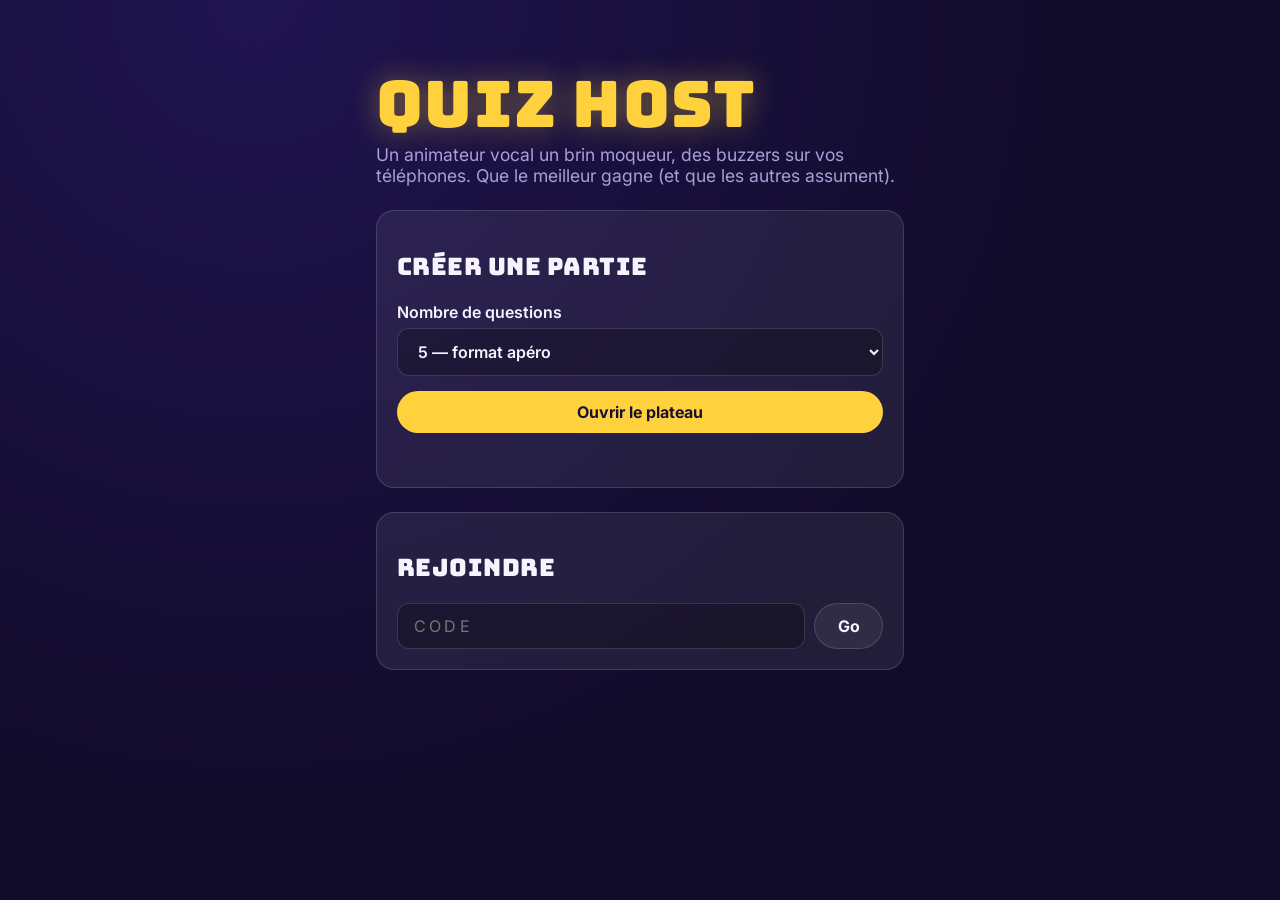
==== static/index.html @ 5cc6ba5f "Add Quiz Host: voice-hosted buzzer quiz with an ElevenLabs agent A party quiz where an ElevenLabs Ag" ====
<!doctype html>
<html lang="fr">
<head>
  <meta charset="utf-8">
  <meta name="viewport" content="width=device-width, initial-scale=1">
  <title>Quiz Host</title>
  <link rel="preconnect" href="https://fonts.googleapis.com">
  <link href="https://fonts.googleapis.com/css2?family=Bungee&family=Inter:wght@400;600;800&display=swap" rel="stylesheet">
  <link rel="stylesheet" href="/static/quiz.css">
  <style>
    main { max-width: 560px; margin: 0 auto; padding: 8vh 16px 32px; display: grid; gap: 1.5rem; }
    .logo { font-size: clamp(2.6rem, 9vw, 4rem); margin: 0; line-height: 1; color: var(--accent); text-shadow: 0 0 30px rgba(255, 210, 61, 0.4); }
    .tagline { margin: 0.5rem 0 0; color: var(--muted); font-size: 1.1rem; }
    form { display: grid; gap: 0.9rem; }
    label { display: grid; gap: 0.4rem; font-weight: 600; }
    .row { display: flex; gap: 0.6rem; }
    .row input { flex: 1; text-transform: uppercase; letter-spacing: 0.2em; min-width: 0; }
    .error { color: var(--red); min-height: 1.2em; margin: 0; }
  </style>
</head>
<body>
<main>
  <header>
    <h1 class="logo">Quiz Host</h1>
    <p class="tagline">Un animateur vocal un brin moqueur, des buzzers sur vos téléphones. Que le meilleur gagne (et que les autres assument).</p>
  </header>

  <section class="panel">
    <h2>Créer une partie</h2>
    <form id="create-form">
      <label>Nombre de questions
        <select name="total">
          <option value="5" selected>5 — format apéro</option>
          <option value="10">10 — soirée sérieuse</option>
          <option value="15">15 — marathon</option>
        </select>
      </label>
      <button type="submit">Ouvrir le plateau</button>
      <p class="error" id="create-error"></p>
    </form>
  </section>

  <section class="panel">
    <h2>Rejoindre</h2>
    <form id="join-form" class="row">
      <input name="code" maxlength="4" placeholder="CODE" autocomplete="off" aria-label="Code de la salle">
      <button type="submit" class="secondary">Go</button>
    </form>
  </section>
</main>

<script type="module">
  import { storage } from "/static/common.js";

  const session = storage("session");

  document.getElementById("create-form").addEventListener("submit", async (event) => {
    event.preventDefault();
    const error = document.getElementById("create-error");
    error.textContent = "";
    const total = Number(new FormData(event.target).get("total"));
    try {
      const response = await fetch("/api/rooms", {
        method: "POST",
        headers: { "Content-Type": "application/json" },
        body: JSON.stringify({ total_questions: total }),
      });
      if (!response.ok) throw new Error((await response.json()).detail || response.statusText);
      const room = await response.json();
      session.set(`quiz.hostKey.${room.code}`, room.host_key);
      // The key also travels in the fragment (never sent to the server) for when storage is unavailable.
      location.href = `/host/${room.code}#key=${encodeURIComponent(room.host_key)}`;
    } catch (err) {
      error.textContent = `Impossible de créer la partie : ${err.message}`;
    }
  });

  document.getElementById("join-form").addEventListener("submit", (event) => {
    event.preventDefault();
    const code = new FormData(event.target).get("code").trim().toUpperCase();
    if (code) location.href = `/play/${encodeURIComponent(code)}`;
  });
</script>
</body>
</html>
---- static/quiz.css ----
:root {
  --bg: #120c2b;
  --bg-2: #1f1450;
  --panel: rgba(255, 255, 255, 0.07);
  --panel-border: rgba(255, 255, 255, 0.14);
  --text: #f6f3ff;
  --muted: #a99fd6;
  --accent: #ffd23d;
  --pink: #ff3d7f;
  --green: #2ee67c;
  --orange: #ff9a3d;
  --red: #ff4d5e;
  --grey: #4a4466;
  --radius: 18px;
  --title-font: "Bungee", "Arial Black", system-ui, sans-serif;
}

* { box-sizing: border-box; }

html, body {
  margin: 0;
  min-height: 100%;
  background: radial-gradient(circle at 20% 0%, var(--bg-2), var(--bg) 60%) fixed;
  background-color: var(--bg);
  color: var(--text);
  font-family: "Inter", system-ui, -apple-system, "Segoe UI", sans-serif;
}

h1, h2, h3, .title-font { font-family: var(--title-font); font-weight: 400; letter-spacing: 0.02em; }

button {
  font: inherit;
  border: 0;
  border-radius: 999px;
  padding: 0.7em 1.4em;
  cursor: pointer;
  color: #1a1033;
  background: var(--accent);
  font-weight: 700;
  transition: transform 0.08s ease, filter 0.15s ease;
}
button:hover { filter: brightness(1.08); }
button:active { transform: scale(0.97); }
button:disabled { opacity: 0.45; cursor: not-allowed; }
button.secondary { background: var(--panel); color: var(--text); border: 1px solid var(--panel-border); }
button.good { background: var(--green); }
button.bad { background: var(--red); color: white; }

input, select {
  font: inherit;
  padding: 0.75em 1em;
  border-radius: 12px;
  border: 1px solid var(--panel-border);
  background: rgba(0, 0, 0, 0.25);
  color: var(--text);
}

.panel {
  background: var(--panel);
  border: 1px solid var(--panel-border);
  border-radius: var(--radius);
  padding: 1.25rem;
}

.muted { color: var(--muted); }
.hidden { display: none !important; }

.pill {
  display: inline-flex;
  align-items: center;
  gap: 0.4em;
  padding: 0.35em 0.9em;
  border-radius: 999px;
  background: var(--panel);
  border: 1px solid var(--panel-border);
  font-size: 0.9rem;
  white-space: nowrap;
}
.pill.live { border-color: var(--green); color: var(--green); }
.pill.warn { border-color: var(--orange); color: var(--orange); }

.dot { width: 0.6em; height: 0.6em; border-radius: 50%; display: inline-block; background: currentColor; }

@keyframes pulse {
  0%, 100% { transform: scale(1); box-shadow: 0 0 0 0 rgba(46, 230, 124, 0.7); }
  50% { transform: scale(1.03); box-shadow: 0 0 0 24px rgba(46, 230, 124, 0); }
}
@keyframes pop {
  0% { transform: scale(0.6); opacity: 0; }
  70% { transform: scale(1.08); opacity: 1; }
  100% { transform: scale(1); }
}
@keyframes shake {
  0%, 100% { transform: translateX(0); }
  25% { transform: translateX(-10px); }
  75% { transform: translateX(10px); }
}
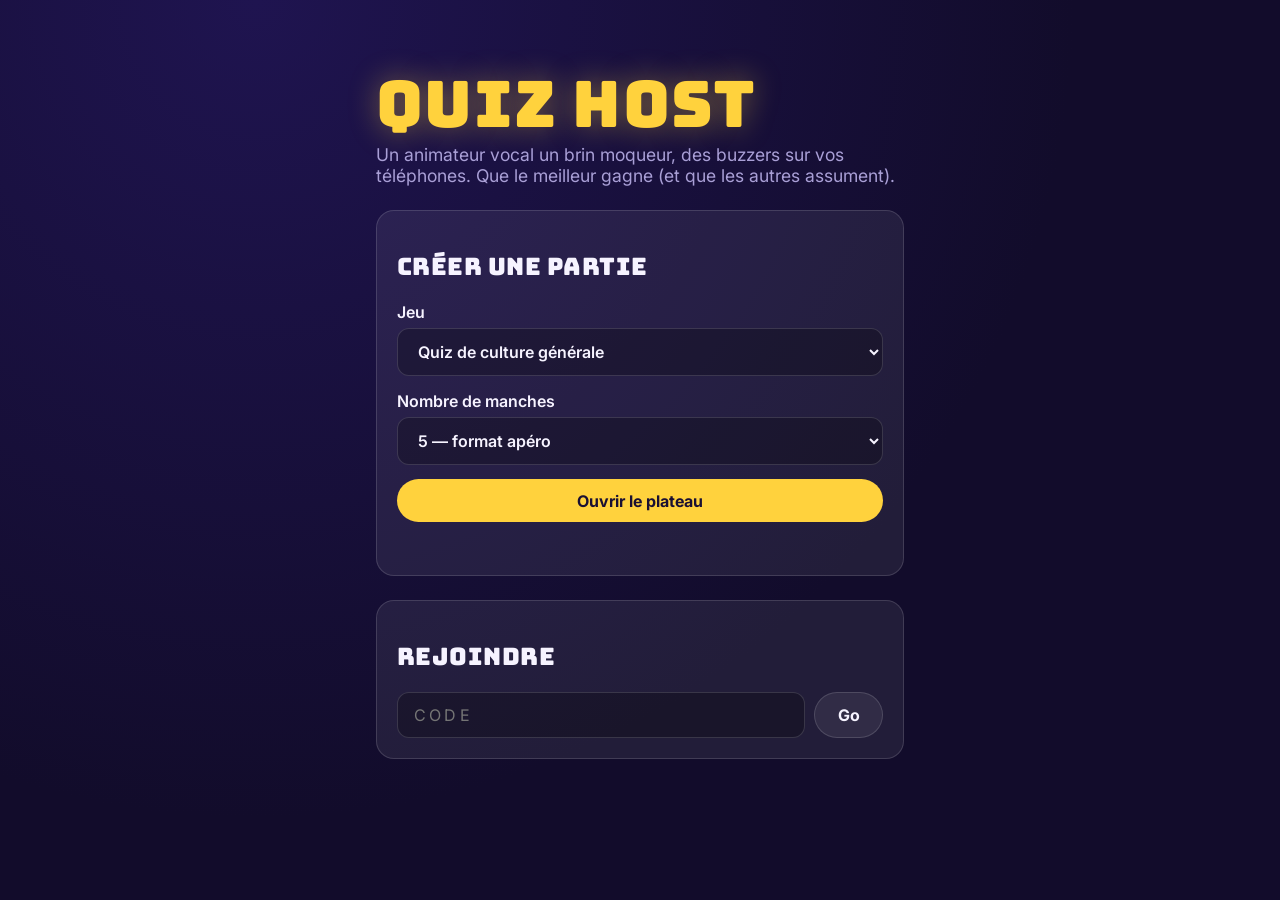
==== commit 42e1b63b: "Add a blind test mode with French songs Pick "Blind test : chansons françaises" when creating a room" ====
--- a/static/index.html
+++ b/static/index.html
@@ -28,7 +28,13 @@
   <section class="panel">
     <h2>Créer une partie</h2>
     <form id="create-form">
-      <label>Nombre de questions
+      <label>Jeu
+        <select name="mode">
+          <option value="quiz" selected>Quiz de culture générale</option>
+          <option value="blindtest">Blind test : chansons françaises 🎵</option>
+        </select>
+      </label>
+      <label>Nombre de manches
         <select name="total">
           <option value="5" selected>5 — format apéro</option>
           <option value="10">10 — soirée sérieuse</option>
@@ -58,12 +64,14 @@
     event.preventDefault();
     const error = document.getElementById("create-error");
     error.textContent = "";
-    const total = Number(new FormData(event.target).get("total"));
+    const form = new FormData(event.target);
+    const total = Number(form.get("total"));
+    const mode = form.get("mode");
     try {
       const response = await fetch("/api/rooms", {
         method: "POST",
         headers: { "Content-Type": "application/json" },
-        body: JSON.stringify({ total_questions: total }),
+        body: JSON.stringify({ total_questions: total, mode }),
       });
       if (!response.ok) throw new Error((await response.json()).detail || response.statusText);
       const room = await response.json();
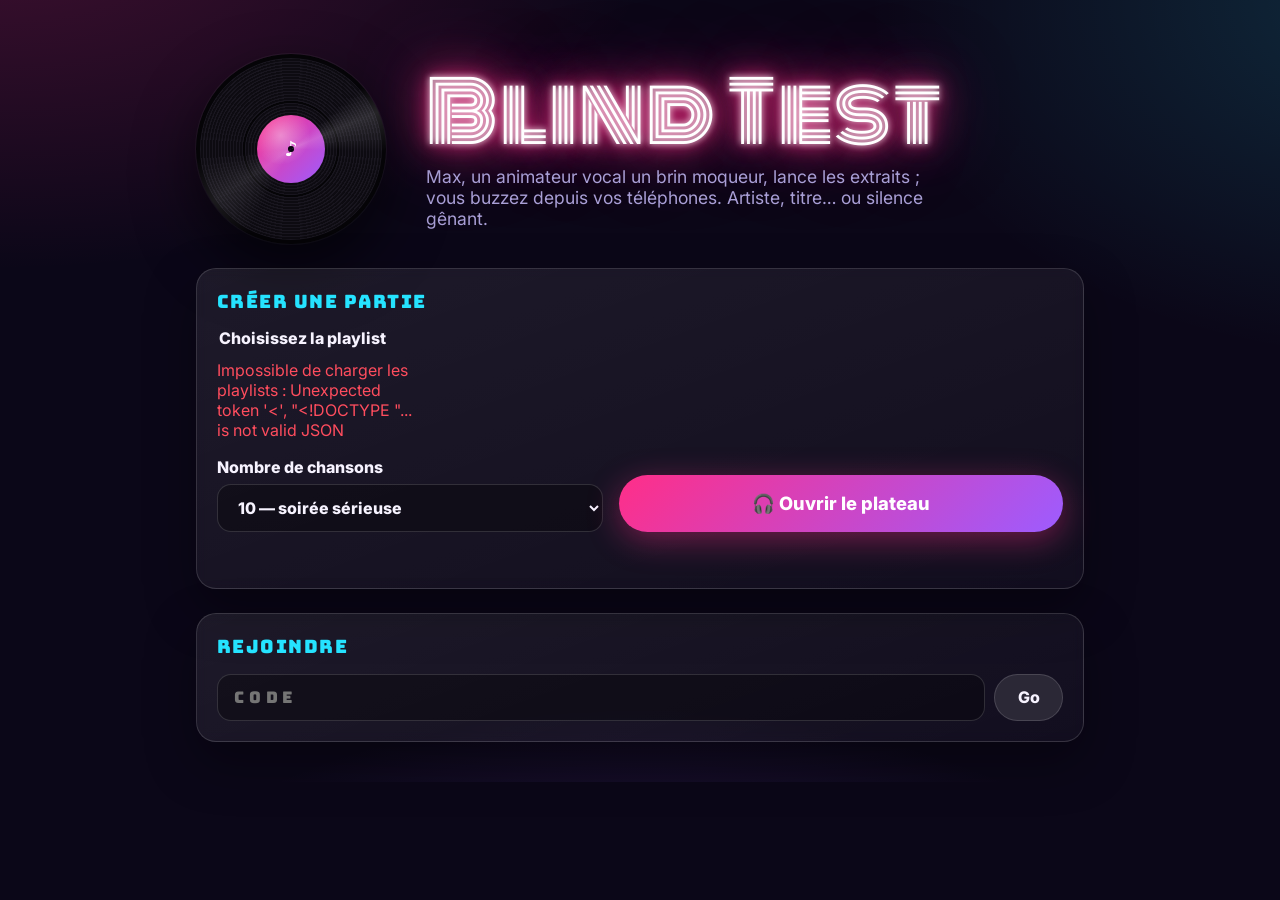
==== commit f63f930d: "Blind test only: themed playlists, 280 French songs, music-themed UI - Remove the general-knowledge " ====
--- a/static/index.html
+++ b/static/index.html
@@ -3,45 +3,87 @@
 <head>
   <meta charset="utf-8">
   <meta name="viewport" content="width=device-width, initial-scale=1">
-  <title>Quiz Host</title>
+  <meta name="theme-color" content="#0b0718">
+  <title>Blind Test</title>
   <link rel="preconnect" href="https://fonts.googleapis.com">
-  <link href="https://fonts.googleapis.com/css2?family=Bungee&family=Inter:wght@400;600;800&display=swap" rel="stylesheet">
-  <link rel="stylesheet" href="/static/quiz.css">
+  <link href="https://fonts.googleapis.com/css2?family=Bungee&family=Monoton&family=Inter:wght@400;600;800&display=swap" rel="stylesheet">
+  <link rel="stylesheet" href="/static/base.css">
   <style>
-    main { max-width: 560px; margin: 0 auto; padding: 8vh 16px 32px; display: grid; gap: 1.5rem; }
-    .logo { font-size: clamp(2.6rem, 9vw, 4rem); margin: 0; line-height: 1; color: var(--accent); text-shadow: 0 0 30px rgba(255, 210, 61, 0.4); }
-    .tagline { margin: 0.5rem 0 0; color: var(--muted); font-size: 1.1rem; }
-    form { display: grid; gap: 0.9rem; }
-    label { display: grid; gap: 0.4rem; font-weight: 600; }
+    main { max-width: 920px; margin: 0 auto; padding: 6vh 16px 40px; display: grid; gap: 1.5rem; }
+    .hero { display: flex; align-items: center; gap: clamp(1rem, 4vw, 2.5rem); }
+    .hero .vinyl { width: clamp(110px, 22vw, 190px); flex: none; animation-play-state: running; animation-duration: 3s; }
+    .hero .vinyl .label { --label: linear-gradient(135deg, var(--pink), var(--violet)); font-family: var(--title-font); font-size: clamp(0.8rem, 2vw, 1.3rem); color: white; }
+    .logo { font-size: clamp(2.6rem, 9vw, 5.2rem); margin: 0; line-height: 1.05; animation: flicker 6s infinite; }
+    .tagline { margin: 0.6rem 0 0; color: var(--muted); font-size: 1.1rem; max-width: 46ch; }
+    form { display: grid; gap: 1.1rem; }
+    fieldset { border: 0; padding: 0; margin: 0; }
+    legend { font-weight: 800; margin-bottom: 0.7rem; }
+    .themes { display: grid; grid-template-columns: repeat(auto-fill, minmax(190px, 1fr)); gap: 0.75rem; }
+    .theme-card {
+      position: relative;
+      display: grid;
+      gap: 0.25rem;
+      padding: 0.95rem 1rem;
+      border-radius: 16px;
+      border: 1px solid var(--panel-border);
+      background: rgba(0, 0, 0, 0.25);
+      cursor: pointer;
+      transition: transform 0.12s ease, border-color 0.15s ease, background 0.15s ease, box-shadow 0.15s ease;
+    }
+    .theme-card:hover { transform: translateY(-2px); border-color: rgba(255, 255, 255, 0.3); }
+    .theme-card input { position: absolute; opacity: 0; pointer-events: none; }
+    .theme-card .emoji { font-size: 1.9rem; line-height: 1; }
+    .theme-card strong { font-family: var(--title-font); font-weight: 400; font-size: 1rem; }
+    .theme-card .desc { color: var(--muted); font-size: 0.88rem; }
+    .theme-card .count { font-size: 0.78rem; color: var(--cyan); font-weight: 700; text-transform: uppercase; letter-spacing: 0.06em; }
+    .theme-card:has(input:checked) {
+      border-color: var(--pink);
+      background: linear-gradient(160deg, rgba(255, 46, 136, 0.22), rgba(157, 92, 255, 0.14));
+      box-shadow: 0 0 0 1px var(--pink), 0 10px 30px rgba(255, 46, 136, 0.25);
+    }
+    .theme-card:has(input:focus-visible) { outline: 2px solid var(--cyan); outline-offset: 2px; }
+    .options { display: flex; flex-wrap: wrap; gap: 1rem; align-items: end; }
+    .options label { display: grid; gap: 0.4rem; font-weight: 800; flex: 1; min-width: 220px; }
+    .options button { flex: 1; min-width: 220px; }
     .row { display: flex; gap: 0.6rem; }
-    .row input { flex: 1; text-transform: uppercase; letter-spacing: 0.2em; min-width: 0; }
+    .row input { flex: 1; text-transform: uppercase; letter-spacing: 0.3em; min-width: 0; font-family: var(--title-font); }
     .error { color: var(--red); min-height: 1.2em; margin: 0; }
+    .loading { color: var(--muted); }
+    @media (max-width: 560px) {
+      .hero { flex-direction: column; text-align: center; }
+      .themes { grid-template-columns: 1fr 1fr; }
+      .theme-card .desc { display: none; }
+    }
   </style>
 </head>
 <body>
 <main>
-  <header>
-    <h1 class="logo">Quiz Host</h1>
-    <p class="tagline">Un animateur vocal un brin moqueur, des buzzers sur vos téléphones. Que le meilleur gagne (et que les autres assument).</p>
+  <header class="hero">
+    <div class="sheen"><div class="vinyl"><div class="label">♪</div></div></div>
+    <div>
+      <h1 class="logo neon">Blind Test</h1>
+      <p class="tagline">Max, un animateur vocal un brin moqueur, lance les extraits ; vous buzzez depuis vos téléphones. Artiste, titre… ou silence gênant.</p>
+    </div>
   </header>
 
   <section class="panel">
     <h2>Créer une partie</h2>
     <form id="create-form">
-      <label>Jeu
-        <select name="mode">
-          <option value="quiz" selected>Quiz de culture générale</option>
-          <option value="blindtest">Blind test : chansons françaises 🎵</option>
-        </select>
-      </label>
-      <label>Nombre de manches
-        <select name="total">
-          <option value="5" selected>5 — format apéro</option>
-          <option value="10">10 — soirée sérieuse</option>
-          <option value="15">15 — marathon</option>
-        </select>
-      </label>
-      <button type="submit">Ouvrir le plateau</button>
+      <fieldset>
+        <legend>Choisissez la playlist</legend>
+        <div class="themes" id="themes"><p class="loading">Chargement des playlists…</p></div>
+      </fieldset>
+      <div class="options">
+        <label>Nombre de chansons
+          <select name="total">
+            <option value="5">5 — format apéro</option>
+            <option value="10" selected>10 — soirée sérieuse</option>
+            <option value="15">15 — marathon</option>
+            <option value="20">20 — jusqu'au bout de la nuit</option>
+          </select>
+        </label>
+        <button type="submit" class="big-cta" id="create-btn">🎧 Ouvrir le plateau</button>
+      </div>
       <p class="error" id="create-error"></p>
     </form>
   </section>
@@ -56,22 +98,47 @@
 </main>
 
 <script type="module">
-  import { storage } from "/static/common.js";
+  import { escapeHtml, scatterNotes, storage } from "/static/common.js";
 
   const session = storage("session");
+  const local = storage("local");
+  scatterNotes();
+
+  async function loadThemes() {
+    const container = document.getElementById("themes");
+    try {
+      const themes = await (await fetch("/api/themes")).json();
+      const remembered = local.get("blindtest.theme");
+      const selected = themes.some((t) => t.id === remembered) ? remembered : themes[0]?.id;
+      container.innerHTML = themes.map((t) => `
+        <label class="theme-card">
+          <input type="radio" name="theme" value="${escapeHtml(t.id)}" ${t.id === selected ? "checked" : ""}>
+          <span class="emoji" aria-hidden="true">${escapeHtml(t.emoji)}</span>
+          <strong>${escapeHtml(t.label)}</strong>
+          <span class="desc">${escapeHtml(t.description)}</span>
+          <span class="count">${t.songCount} chansons</span>
+        </label>`).join("");
+    } catch (err) {
+      container.innerHTML = `<p class="error">Impossible de charger les playlists : ${escapeHtml(err.message)}</p>`;
+    }
+  }
+  loadThemes();
 
   document.getElementById("create-form").addEventListener("submit", async (event) => {
     event.preventDefault();
     const error = document.getElementById("create-error");
+    const button = document.getElementById("create-btn");
     error.textContent = "";
     const form = new FormData(event.target);
-    const total = Number(form.get("total"));
-    const mode = form.get("mode");
+    const theme = form.get("theme") || "mix";
+    local.set("blindtest.theme", theme);
+    button.disabled = true;
+    button.textContent = "⏳ On sort les vinyles…";
     try {
       const response = await fetch("/api/rooms", {
         method: "POST",
         headers: { "Content-Type": "application/json" },
-        body: JSON.stringify({ total_questions: total, mode }),
+        body: JSON.stringify({ total_questions: Number(form.get("total")), theme }),
       });
       if (!response.ok) throw new Error((await response.json()).detail || response.statusText);
       const room = await response.json();
@@ -80,6 +147,8 @@
       location.href = `/host/${room.code}#key=${encodeURIComponent(room.host_key)}`;
     } catch (err) {
       error.textContent = `Impossible de créer la partie : ${err.message}`;
+      button.disabled = false;
+      button.textContent = "🎧 Ouvrir le plateau";
     }
   });
 
--- a/static/base.css
+++ b/static/base.css
@@ -0,0 +1,213 @@
+/* Shared look: a neon night club, vinyls and equalizers. */
+:root {
+  --bg: #0b0718;
+  --bg-2: #1a0f3a;
+  --panel: rgba(255, 255, 255, 0.06);
+  --panel-strong: rgba(255, 255, 255, 0.1);
+  --panel-border: rgba(255, 255, 255, 0.14);
+  --text: #f7f3ff;
+  --muted: #a99fd6;
+  --accent: #ffc93c;
+  --pink: #ff2e88;
+  --cyan: #25e3ff;
+  --violet: #9d5cff;
+  --green: #2ee67c;
+  --orange: #ff9a3d;
+  --red: #ff4d5e;
+  --grey: #4a4466;
+  --vinyl: #121016;
+  --radius: 20px;
+  --title-font: "Bungee", "Arial Black", system-ui, sans-serif;
+  --neon-font: "Monoton", "Bungee", system-ui, sans-serif;
+}
+
+* { box-sizing: border-box; }
+
+html, body {
+  margin: 0;
+  min-height: 100%;
+  color: var(--text);
+  font-family: "Inter", system-ui, -apple-system, "Segoe UI", sans-serif;
+  background-color: var(--bg);
+}
+body {
+  background:
+    radial-gradient(1100px 600px at 0% -10%, rgba(255, 46, 136, 0.22), transparent 60%),
+    radial-gradient(900px 600px at 110% 0%, rgba(37, 227, 255, 0.16), transparent 60%),
+    radial-gradient(900px 500px at 50% 115%, rgba(157, 92, 255, 0.28), transparent 65%),
+    var(--bg);
+  background-attachment: fixed;
+}
+
+h1, h2, h3, .title-font { font-family: var(--title-font); font-weight: 400; letter-spacing: 0.02em; }
+h2 { font-size: 1.15rem; margin: 0 0 0.9rem; color: var(--cyan); text-transform: uppercase; letter-spacing: 0.08em; }
+
+.neon {
+  font-family: var(--neon-font);
+  font-weight: 400;
+  color: #fff;
+  text-shadow: 0 0 6px #fff, 0 0 18px var(--pink), 0 0 42px var(--pink), 0 0 80px rgba(255, 46, 136, 0.6);
+}
+
+button {
+  font: inherit;
+  border: 0;
+  border-radius: 999px;
+  padding: 0.75em 1.4em;
+  cursor: pointer;
+  color: #1a0f2e;
+  background: linear-gradient(135deg, var(--accent), #ff8a3d);
+  font-weight: 800;
+  box-shadow: 0 6px 24px rgba(255, 154, 61, 0.25);
+  transition: transform 0.08s ease, filter 0.15s ease, box-shadow 0.15s ease;
+}
+button:hover { filter: brightness(1.08); }
+button:active { transform: scale(0.97); }
+button:disabled { opacity: 0.45; cursor: not-allowed; box-shadow: none; }
+button.secondary { background: var(--panel-strong); color: var(--text); border: 1px solid var(--panel-border); box-shadow: none; }
+button.good { background: linear-gradient(135deg, #5dffa5, var(--green)); box-shadow: 0 6px 24px rgba(46, 230, 124, 0.25); }
+button.bad { background: linear-gradient(135deg, #ff7a88, var(--red)); color: white; box-shadow: 0 6px 24px rgba(255, 77, 94, 0.25); }
+button.big-cta { font-size: 1.15rem; padding: 0.9em 1.6em; background: linear-gradient(135deg, var(--pink), var(--violet)); color: white; box-shadow: 0 8px 32px rgba(255, 46, 136, 0.4); }
+
+input, select {
+  font: inherit;
+  padding: 0.75em 1em;
+  border-radius: 14px;
+  border: 1px solid var(--panel-border);
+  background: rgba(0, 0, 0, 0.3);
+  color: var(--text);
+}
+input:focus, select:focus { outline: 2px solid var(--cyan); outline-offset: 1px; }
+
+.panel {
+  background: linear-gradient(160deg, rgba(255, 255, 255, 0.08), rgba(255, 255, 255, 0.03));
+  border: 1px solid var(--panel-border);
+  border-radius: var(--radius);
+  padding: 1.25rem;
+  backdrop-filter: blur(6px);
+  box-shadow: 0 20px 50px rgba(0, 0, 0, 0.35);
+}
+
+.muted { color: var(--muted); }
+.hidden { display: none !important; }
+
+.pill {
+  display: inline-flex;
+  align-items: center;
+  gap: 0.4em;
+  padding: 0.35em 0.9em;
+  border-radius: 999px;
+  background: var(--panel);
+  border: 1px solid var(--panel-border);
+  font-size: 0.9rem;
+  white-space: nowrap;
+}
+.pill.live { border-color: var(--green); color: var(--green); }
+.pill.warn { border-color: var(--orange); color: var(--orange); }
+.pill.theme { border-color: rgba(37, 227, 255, 0.5); color: var(--cyan); }
+
+.dot { width: 0.6em; height: 0.6em; border-radius: 50%; display: inline-block; background: currentColor; }
+
+/* Floating notes in the background (see scatterNotes in common.js). */
+.notes { position: fixed; inset: 0; pointer-events: none; overflow: hidden; z-index: -1; }
+.notes span {
+  position: absolute;
+  bottom: -2em;
+  font-size: var(--s, 2rem);
+  color: var(--c, var(--pink));
+  opacity: 0;
+  text-shadow: 0 0 12px currentColor;
+  animation: float-note var(--d, 18s) linear var(--delay, 0s) infinite;
+}
+
+/* A vinyl record: grooves, a coloured label in the middle, a spindle hole. */
+.vinyl {
+  position: relative;
+  aspect-ratio: 1;
+  border-radius: 50%;
+  display: grid;
+  place-items: center;
+  background:
+    radial-gradient(circle, transparent 0 34%, rgba(0, 0, 0, 0.6) 34.5% 35.5%, transparent 36%),
+    repeating-radial-gradient(circle, #19161f 0 1px, #0d0b11 1.5px 3px),
+    var(--vinyl);
+  box-shadow: 0 24px 60px rgba(0, 0, 0, 0.6), inset 0 0 0 4px #050407, 0 0 0 1px rgba(255, 255, 255, 0.06);
+  animation: spin 1.8s linear infinite;
+  animation-play-state: paused;
+}
+.vinyl .label {
+  position: relative;
+  width: 36%;
+  aspect-ratio: 1;
+  border-radius: 50%;
+  display: grid;
+  place-items: center;
+  overflow: hidden;
+  background: radial-gradient(circle at 35% 30%, #fff6, transparent 45%), var(--label, var(--pink));
+  color: #1a0f2e;
+  text-align: center;
+}
+.vinyl .label::after {
+  content: "";
+  position: absolute;
+  width: 9%;
+  aspect-ratio: 1;
+  border-radius: 50%;
+  background: var(--bg);
+  box-shadow: inset 0 0 0 2px rgba(0, 0, 0, 0.4);
+}
+.vinyl .label img { position: absolute; inset: 0; width: 100%; height: 100%; object-fit: cover; }
+/* Light reflection: drawn over the record so it does not turn with it. */
+.sheen { position: relative; border-radius: 50%; }
+.sheen::after {
+  content: "";
+  position: absolute;
+  inset: 0;
+  border-radius: 50%;
+  pointer-events: none;
+  background: conic-gradient(from 20deg, transparent 0 8%, rgba(255, 255, 255, 0.13) 13%, transparent 20% 52%, rgba(255, 255, 255, 0.09) 60%, transparent 68%);
+}
+
+/* Equalizer bars: they dance while the music plays (body.playing). */
+.eq { display: flex; align-items: flex-end; gap: 6px; height: 64px; }
+.eq span {
+  flex: 1;
+  height: 10%;
+  border-radius: 6px 6px 2px 2px;
+  background: linear-gradient(to top, var(--violet), var(--pink) 55%, var(--accent));
+  box-shadow: 0 0 12px rgba(255, 46, 136, 0.45);
+  transition: height 0.4s ease;
+}
+.playing .eq span { animation: eq var(--d, 0.8s) ease-in-out var(--delay, 0s) infinite alternate; }
+
+@keyframes spin { to { transform: rotate(360deg); } }
+@keyframes eq { 0% { height: 12%; } 50% { height: 70%; } 100% { height: var(--h, 95%); } }
+@keyframes float-note {
+  0% { transform: translateY(0) rotate(-10deg); opacity: 0; }
+  10% { opacity: 0.35; }
+  90% { opacity: 0.25; }
+  100% { transform: translateY(-115vh) rotate(18deg); opacity: 0; }
+}
+@keyframes pulse {
+  0%, 100% { transform: scale(1); box-shadow: 0 0 0 0 rgba(46, 230, 124, 0.7); }
+  50% { transform: scale(1.03); box-shadow: 0 0 0 24px rgba(46, 230, 124, 0); }
+}
+@keyframes pop {
+  0% { transform: scale(0.6); opacity: 0; }
+  70% { transform: scale(1.08); opacity: 1; }
+  100% { transform: scale(1); }
+}
+@keyframes shake {
+  0%, 100% { transform: translateX(0); }
+  25% { transform: translateX(-10px); }
+  75% { transform: translateX(10px); }
+}
+@keyframes flicker {
+  0%, 18%, 22%, 62%, 64%, 100% { opacity: 1; }
+  20%, 63% { opacity: 0.55; }
+}
+
+@media (prefers-reduced-motion: reduce) {
+  .vinyl, .notes span, .playing .eq span { animation: none !important; }
+  .playing .eq span { height: 55%; }
+}
